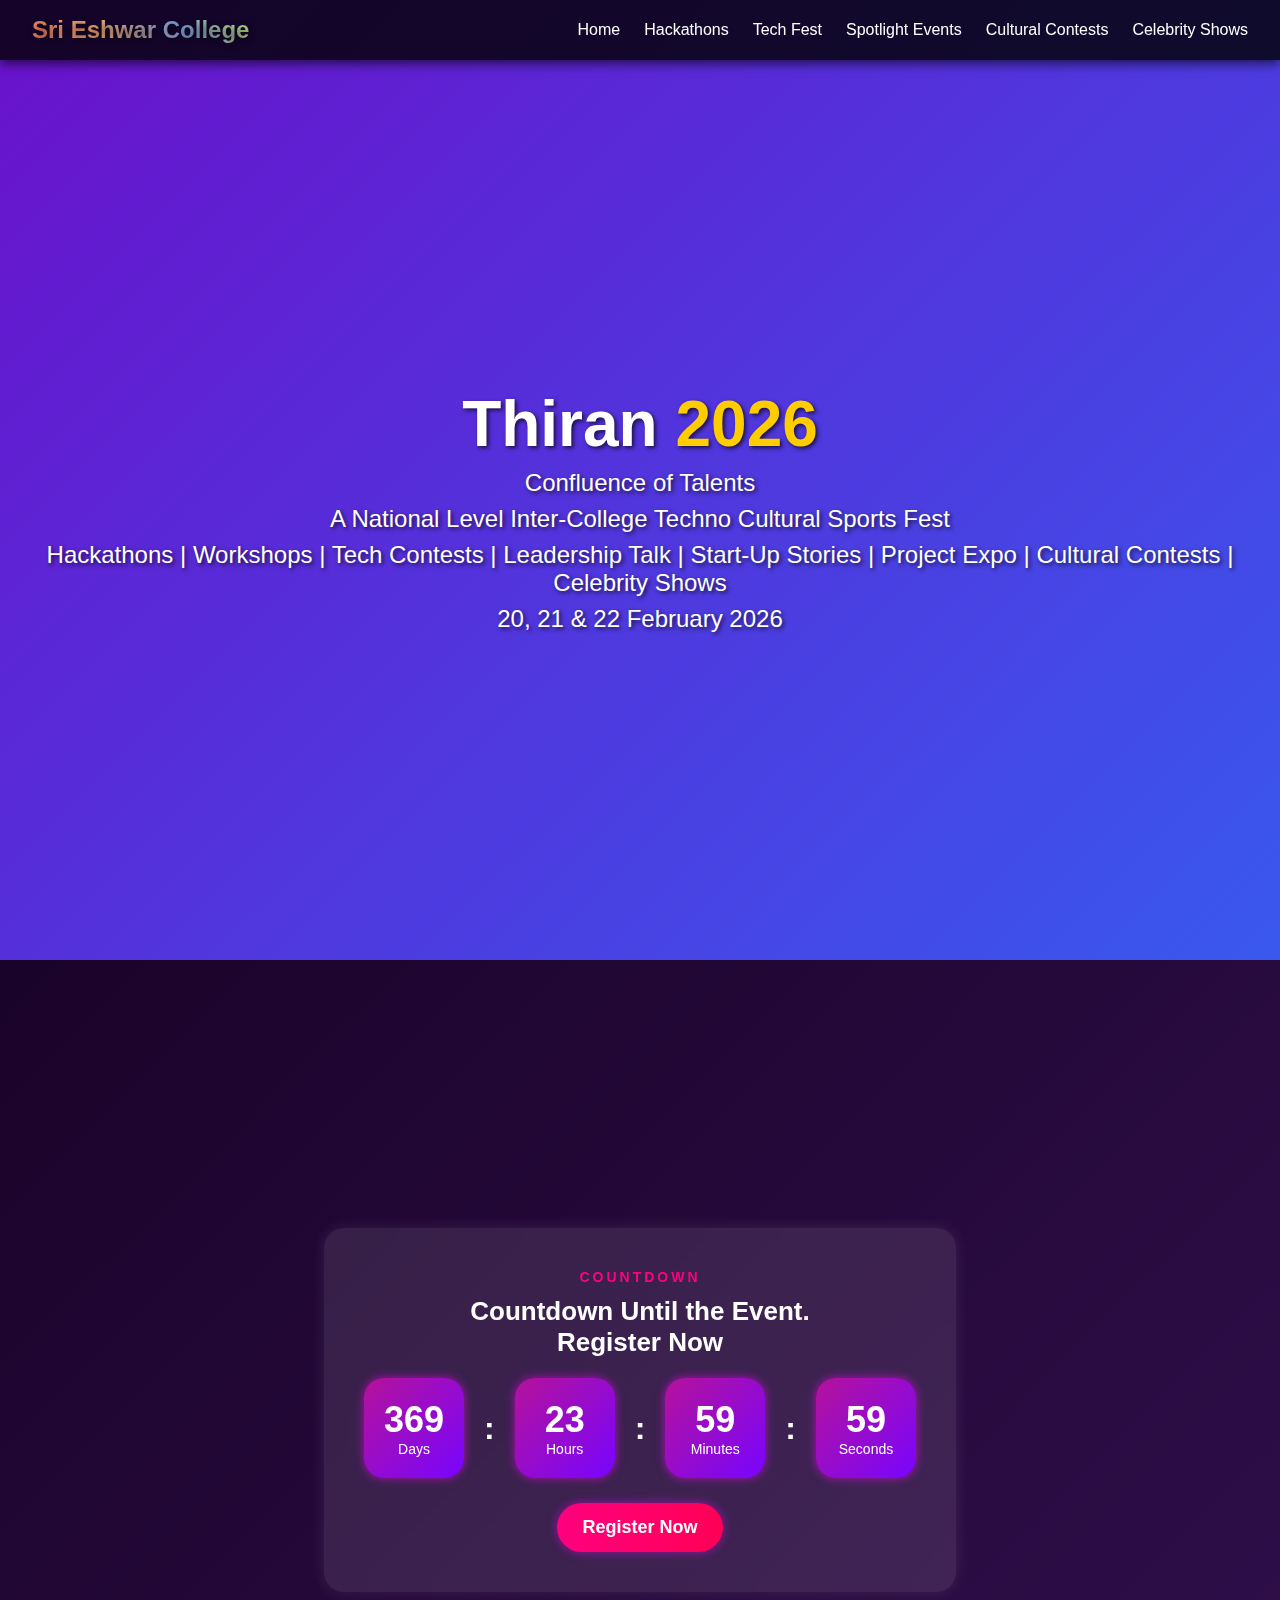
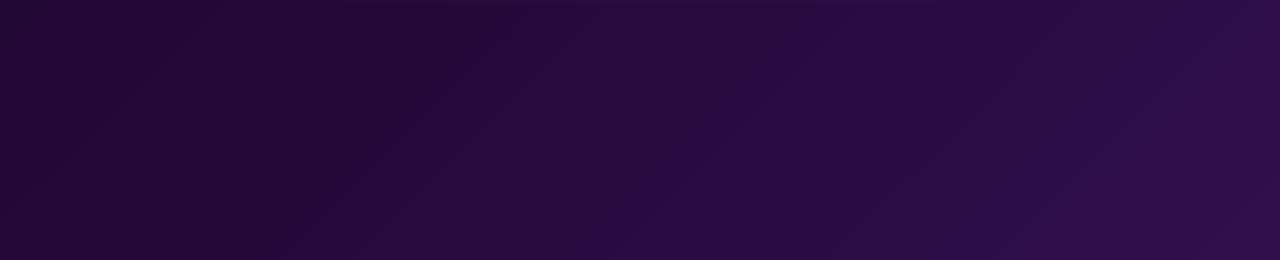
==== index.html @ ac174483 "Done push" ====
<!DOCTYPE html>
<html lang="en">
<head>
    <meta charset="UTF-8">
    <meta name="viewport" content="width=device-width, initial-scale=1.0">
    <title>Thiran 2026 - Home</title>
    <link rel="stylesheet" href="https://cdnjs.cloudflare.com/ajax/libs/font-awesome/5.15.3/css/all.min.css">
    <style>
        * {
            margin: 0;
            padding: 0;
        }
        body {
            font-family: Arial, sans-serif;
            background: linear-gradient(135deg, #6a11cb, #2575fc);
            color: white;
            text-align: center;
        }
        nav {
            display: flex;
            justify-content: space-between;
            align-items: center;
            padding: 1rem 2rem;
            background: rgba(0, 0, 0, 0.8);
            animation: fadeIn 2s ease-in-out;
            position: sticky;
            top: 0;
            z-index: 1000;
            box-shadow: 0 4px 10px rgba(0, 0, 0, 0.6);
        }
        .logo {
            font-size: 1.5rem;
            font-weight: bold;
            background: linear-gradient(45deg, #ff7e5f, #feb47b, #86a8e7, #d4fc79);
            -webkit-background-clip: text;
            -webkit-text-fill-color: transparent;
            text-shadow: 2px 2px 10px rgba(0, 0, 0, 0.7);
            animation: logoPulse 3s infinite alternate;
        }
        @keyframes logoPulse {
            0% {
                text-shadow: 2px 2px 10px rgba(0, 0, 0, 0.7);
            }
            50% {
                text-shadow: 4px 4px 15px rgba(255, 255, 255, 0.6);
            }
            100% {
                text-shadow: 2px 2px 10px rgba(0, 0, 0, 0.7);
            }
        }
        .nav-links {
            list-style: none;
            display: flex;
            gap: 1.5rem;
        }
        .nav-links li a {
            color: white;
            text-decoration: none;
            font-size: 1rem;
            transition: color 0.3s ease-in-out, font-size 0.3s ease-in-out, text-shadow 0.3s ease-in-out;
        }
        .nav-links li a:hover {
            color: #ffcc00;
            font-size: 1.2rem;
            text-shadow: 2px 2px 4px rgba(255, 255, 255, 0.7);
        }
        .hero {
            display: flex;
            flex-direction: column;
            align-items: center;
            justify-content: center;
            height: 100vh;
            text-shadow: 2px 2px 4px rgba(0, 0, 0, 0.7);
            animation: slideIn 2s ease-in-out;
        }
        .hero h1 {
            font-size: 4rem;
            margin: 0;
            animation: textPopUp 2s ease-in-out;
        }
        .year {
            color: #ffcc00;
        }
        .tagline, .event-details, .event-list, .dates {
            font-size: 1.5rem;
            margin-top: 0.5rem;
            animation: fadeInUp 2s ease-in-out;
        }

        @keyframes fadeIn {
            from {
                opacity: 0;
            }
            to {
                opacity: 1;
            }
        }

        @keyframes slideIn {
            from {
                transform: translateY(-100%);
            }
            to {
                transform: translateY(0);
            }
        }

        @keyframes textPopUp {
            from {
                transform: scale(0);
            }
            to {
                transform: scale(1);
            }
        }

        @keyframes fadeInUp {
            from {
                opacity: 0;
                transform: translateY(20px);
            }
            to {
                opacity: 1;
                transform: translateY(0);
            }
        }
        @import url('https://fonts.googleapis.com/css2?family=Poppins:wght@300;400;600&display=swap');

* {
    margin: 0;
    padding: 0;
    box-sizing: border-box;
    font-family: 'Poppins', sans-serif;
}

.timer {
    background: linear-gradient(135deg, #1a032a, #310f4c);
    color: white;
    display: flex;
    align-items: center;
    justify-content: center;
    height: 100vh;
    text-align: center;
    overflow: hidden;
}

/* Neon Glow Animation */
@keyframes glow {
    0% { box-shadow: 0 0 5px #ff007f; }
    50% { box-shadow: 0 0 20px #ff007f; }
    100% { box-shadow: 0 0 5px #ff007f; }
}

.countdown-container {
    text-align: center;
    background: rgba(255, 255, 255, 0.1);
    backdrop-filter: blur(10px);
    padding: 40px;
    border-radius: 20px;
    box-shadow: 0 0 15px rgba(255, 255, 255, 0.1);
    animation: glow 2s infinite alternate;
}

.countdown-label {
    color: #ff007f;
    letter-spacing: 3px;
    font-weight: bold;
    text-transform: uppercase;
    font-size: 14px;
}

h2 {
    margin: 10px 0 20px;
    font-size: 26px;
    font-weight: 600;
}

.countdown-timer {
    display: flex;
    align-items: center;
    justify-content: center;
    gap: 20px;
    margin-top: 20px;
}



.time-box:hover {
    transform: scale(1.1);
}

.time-box {
    background: linear-gradient(135deg, #b5129a, #7805ff);
    padding: 25px;
    border-radius: 20px;
    width: 100px; /* Handles 3-digit numbers */
    height: 100px; /* Ensures vertical centering */
    text-align: center;
    box-shadow: 0 0 10px rgba(255, 0, 255, 0.6);
    animation: glow 2s infinite alternate;
    transition: transform 0.3s ease-in-out;

    display: flex;
    flex-direction: column;
    align-items: center;
    justify-content: center;
}

.time-box span {
    font-size: 36px;
    font-weight: bold;
    display: block;
}

.time-box small {
    font-size: 14px;
    font-weight: 300;
}


.separator {
    font-size: 32px;
    font-weight: bold;
    color: white;
}

/* Register Button */
.register-btn {
    display: inline-block;
    margin-top: 25px;
    background: linear-gradient(90deg, #ff007f, #ff0055);
    color: white;
    text-decoration: none;
    padding: 14px 25px;
    border-radius: 30px;
    font-size: 18px;
    font-weight: bold;
    transition: 0.3s ease-in-out;
    box-shadow: 0 0 10px rgba(255, 0, 255, 0.5);
}

.register-btn:hover {
    transform: scale(1.1);
    background: linear-gradient(90deg, #ff0055, #ff007f);
}

/* Responsive Styles */
@media (max-width: 768px) {
    .countdown-timer {
        flex-wrap: wrap;
        gap: 10px;
    }

    .time-box {
        font-size: 2rem;
        width: 80px; /* Adjust for smaller screens */
        padding: 20px;
    }

    .time-box span {
        font-size: 28px;
        min-width: 80px;
    }

    .separator {
        font-size: 24px;
    }
}
    </style>
</head>
<body>
    <header>
        <nav>
            <div class="logo">Sri Eshwar College</div>
            <ul class="nav-links">
                <li><a href="#">Home</a></li>
                <li><a href="#">Hackathons</a></li>
                <li><a href="#">Tech Fest</a></li>
                <li><a href="#">Spotlight Events</a></li>
                <li><a href="#">Cultural Contests</a></li>
                <li><a href="#">Celebrity Shows</a></li>
            </ul>
        </nav>
    </header>
    <section class="hero">
        <div class="hero-content">
            <h1>Thiran <span class="year">2026</span></h1>
            <p class="tagline">Confluence of Talents</p>
            <p class="event-details">A National Level Inter-College Techno Cultural Sports Fest</p>
            <p class="event-list">Hackathons | Workshops | Tech Contests | Leadership Talk | Start-Up Stories | Project Expo | Cultural Contests | Celebrity Shows</p>
            <p class="dates">20, 21 & 22 February 2026</p>
        </div>
    </section>
    <section class="timer">
        <div class="countdown-container">
            <div class="countdown-header">
                <span class="countdown-label">COUNTDOWN</span>
                <h2>Countdown Until the Event.<br> Register Now</h2>
            </div>
    
            <div class="countdown-timer">
                <div class="time-box">
                    <span id="days">00</span>
                    <small>Days</small>
                </div>
                <span class="separator">:</span>
                <div class="time-box">
                    <span id="hours">00</span>
                    <small>Hours</small>
                </div>
                <span class="separator">:</span>
                <div class="time-box">
                    <span id="minutes">00</span>
                    <small>Minutes</small>
                </div>
                <span class="separator">:</span>
                <div class="time-box">
                    <span id="seconds">00</span>
                    <small>Seconds</small>
                </div>
            </div>
    
            <a href="#" class="register-btn">Register Now</a>
        </div>
    </section>
    

    <script src="script.js"></script>
</body>
</html>
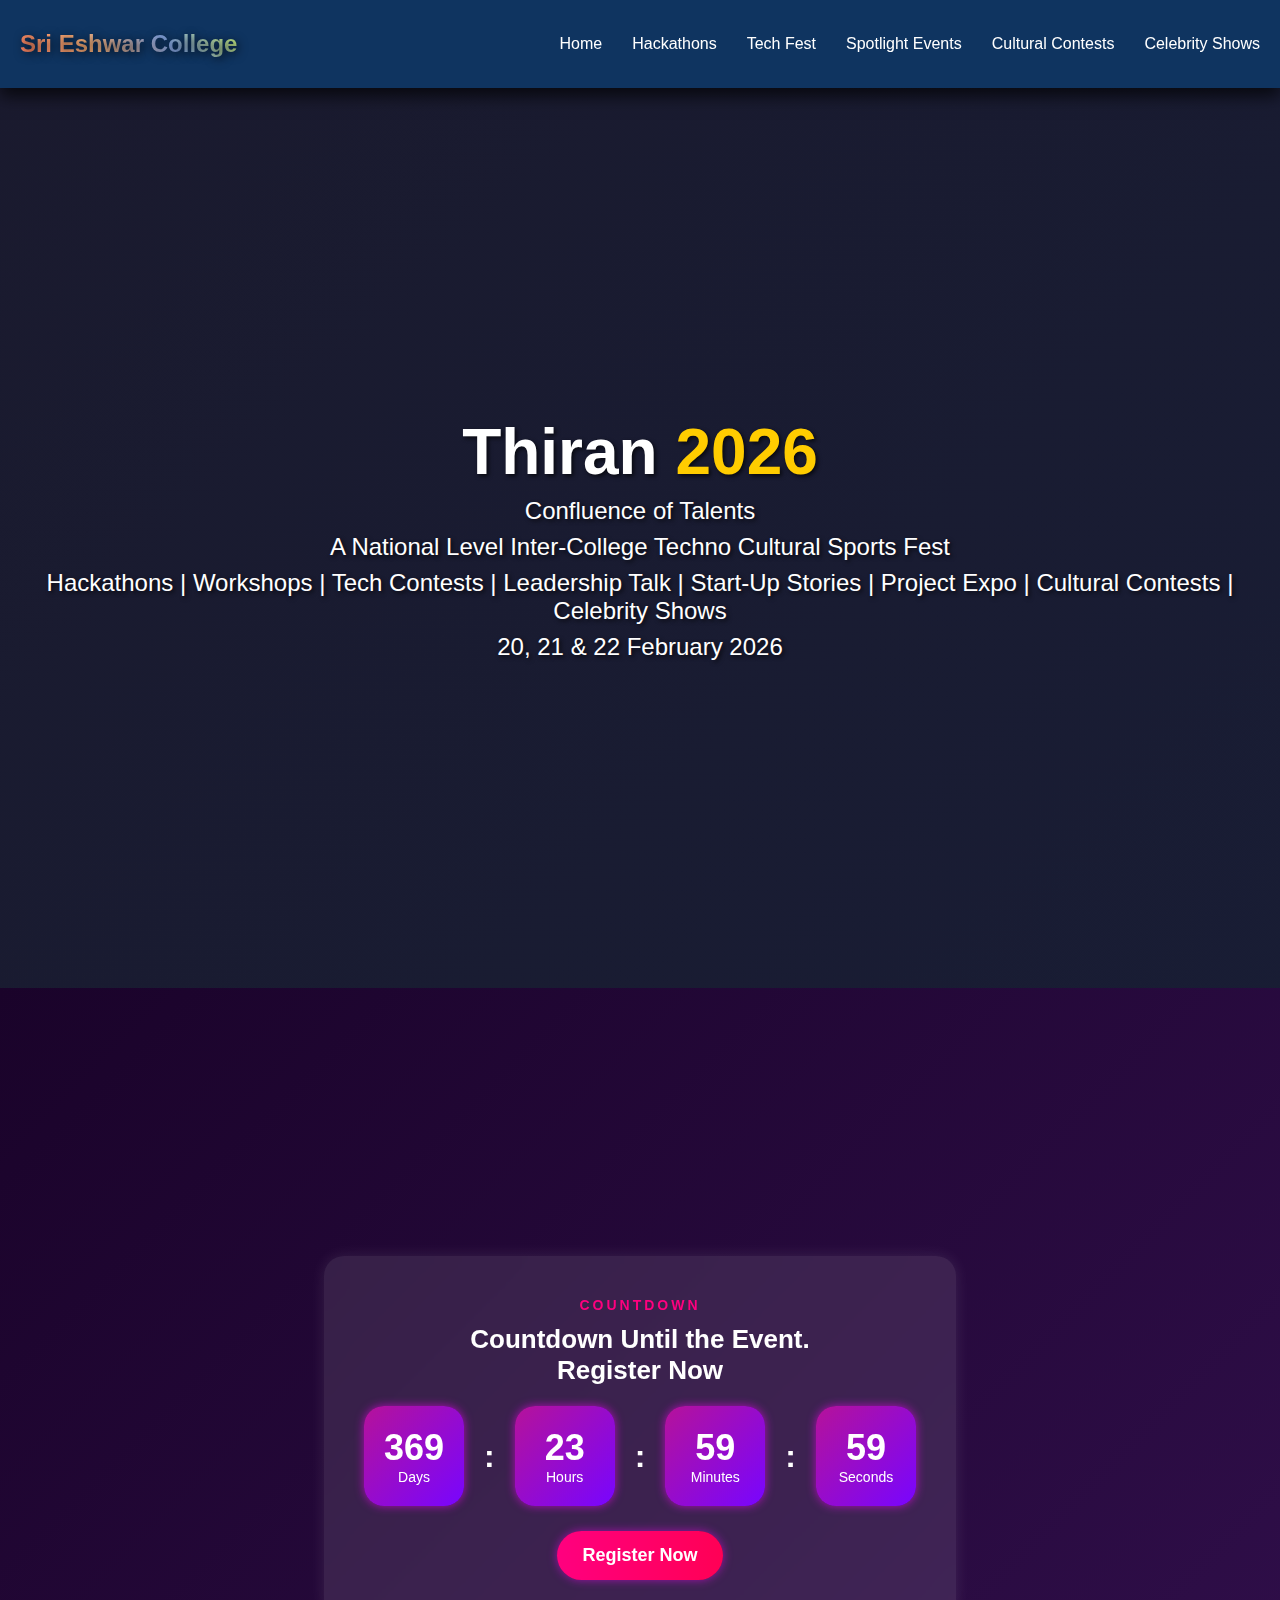
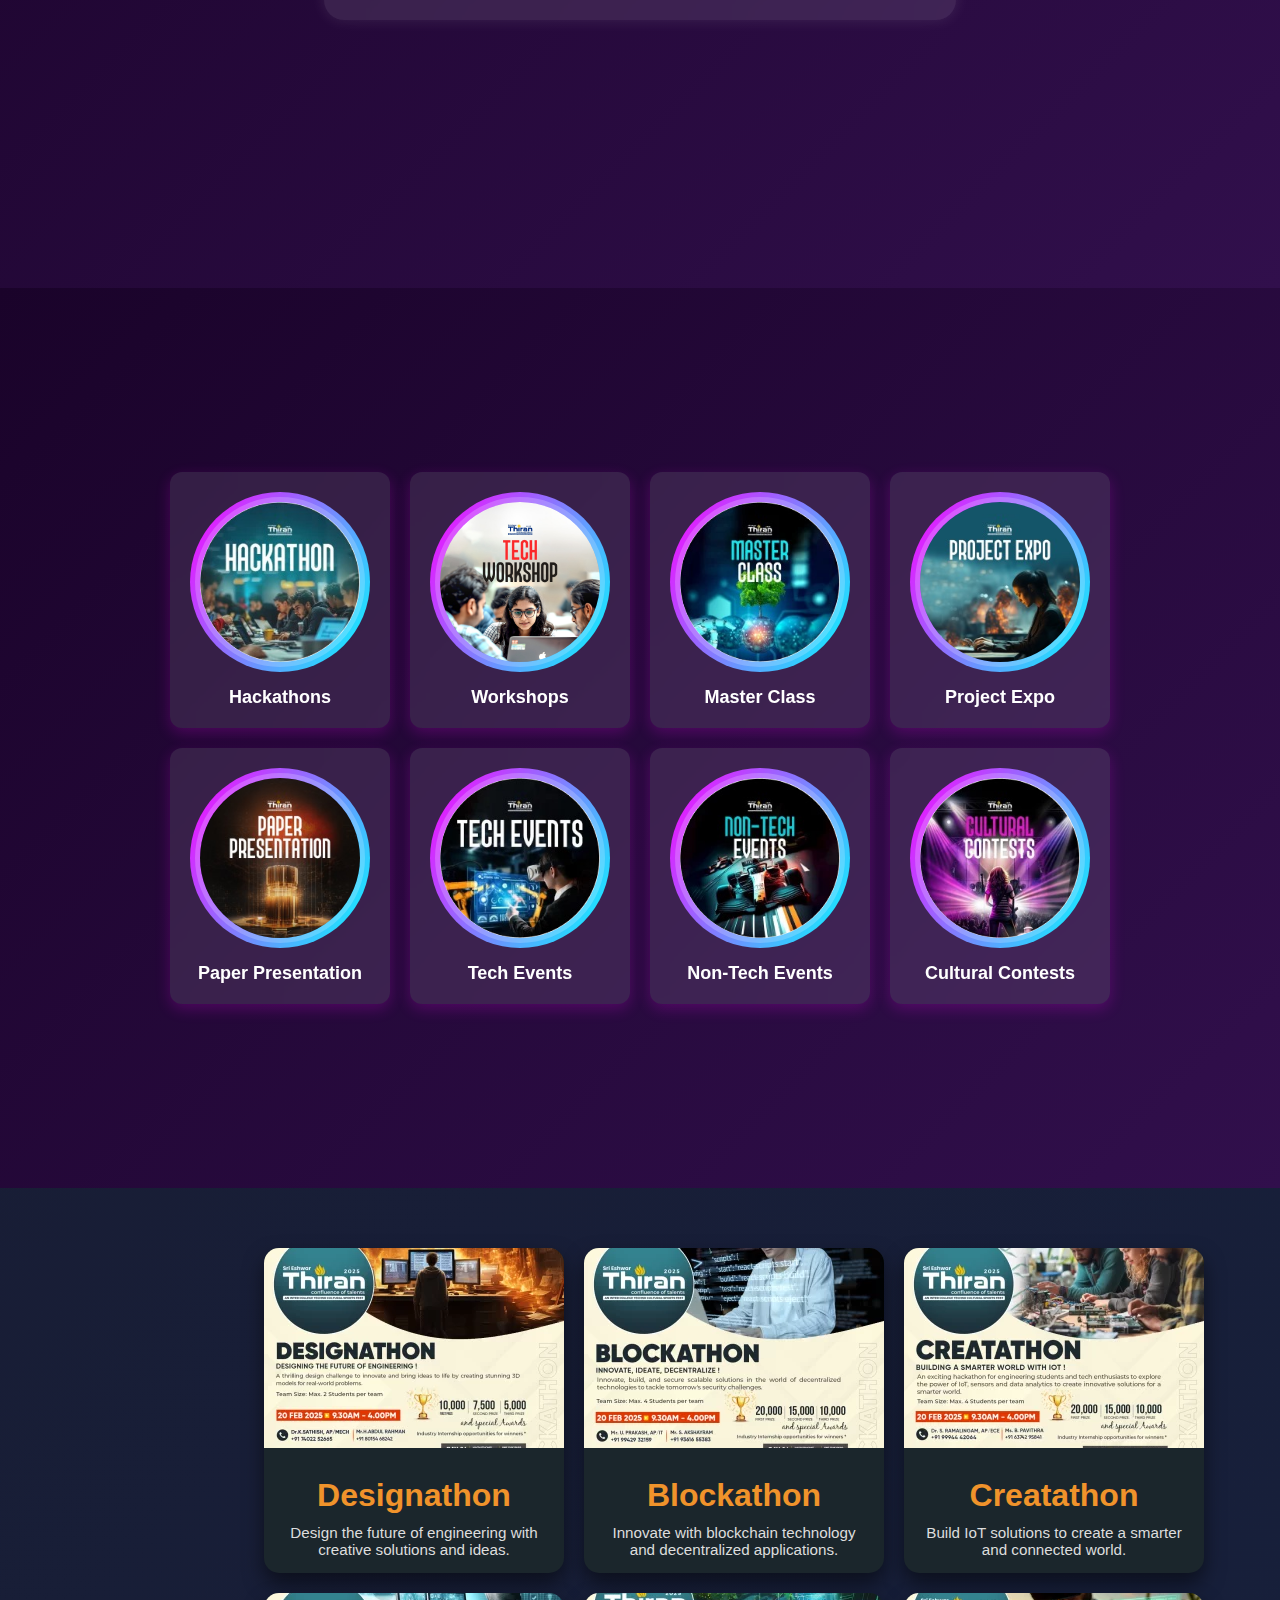
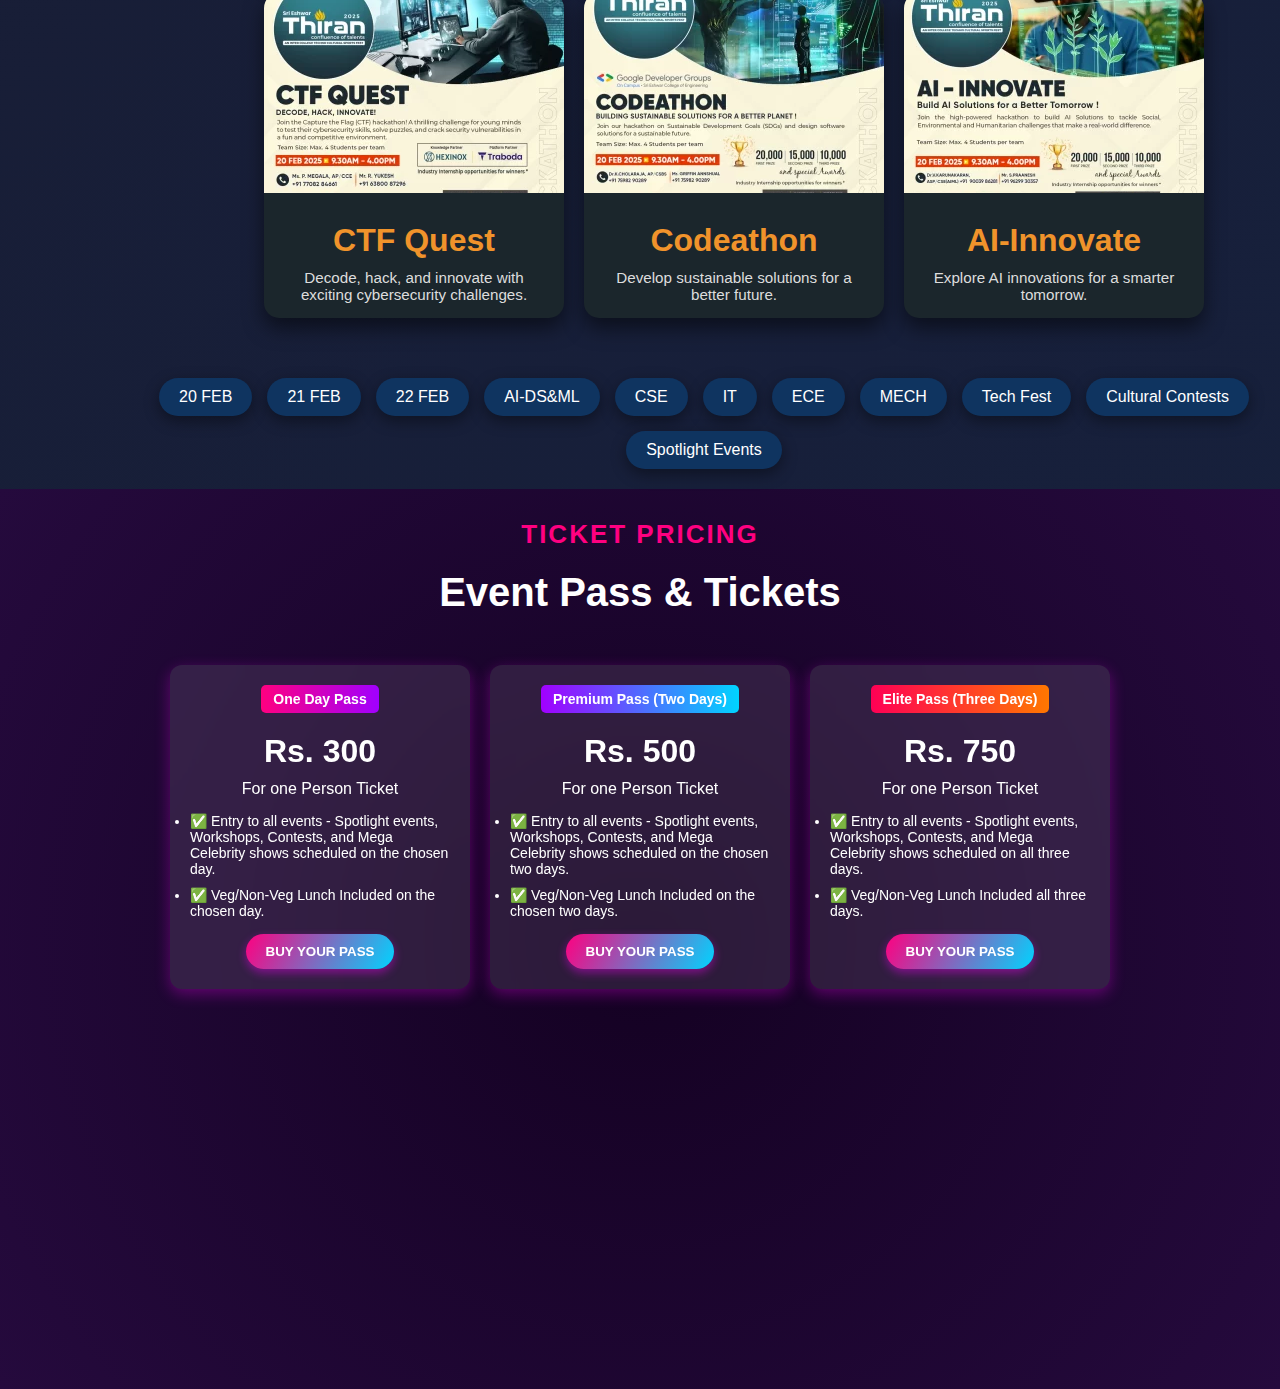
==== commit 75257dd4: "Completed Thiran_2k24" ====
--- a/index.html
+++ b/index.html
@@ -4,269 +4,8 @@
     <meta charset="UTF-8">
     <meta name="viewport" content="width=device-width, initial-scale=1.0">
     <title>Thiran 2026 - Home</title>
-    <link rel="stylesheet" href="https://cdnjs.cloudflare.com/ajax/libs/font-awesome/5.15.3/css/all.min.css">
-    <style>
-        * {
-            margin: 0;
-            padding: 0;
-        }
-        body {
-            font-family: Arial, sans-serif;
-            background: linear-gradient(135deg, #6a11cb, #2575fc);
-            color: white;
-            text-align: center;
-        }
-        nav {
-            display: flex;
-            justify-content: space-between;
-            align-items: center;
-            padding: 1rem 2rem;
-            background: rgba(0, 0, 0, 0.8);
-            animation: fadeIn 2s ease-in-out;
-            position: sticky;
-            top: 0;
-            z-index: 1000;
-            box-shadow: 0 4px 10px rgba(0, 0, 0, 0.6);
-        }
-        .logo {
-            font-size: 1.5rem;
-            font-weight: bold;
-            background: linear-gradient(45deg, #ff7e5f, #feb47b, #86a8e7, #d4fc79);
-            -webkit-background-clip: text;
-            -webkit-text-fill-color: transparent;
-            text-shadow: 2px 2px 10px rgba(0, 0, 0, 0.7);
-            animation: logoPulse 3s infinite alternate;
-        }
-        @keyframes logoPulse {
-            0% {
-                text-shadow: 2px 2px 10px rgba(0, 0, 0, 0.7);
-            }
-            50% {
-                text-shadow: 4px 4px 15px rgba(255, 255, 255, 0.6);
-            }
-            100% {
-                text-shadow: 2px 2px 10px rgba(0, 0, 0, 0.7);
-            }
-        }
-        .nav-links {
-            list-style: none;
-            display: flex;
-            gap: 1.5rem;
-        }
-        .nav-links li a {
-            color: white;
-            text-decoration: none;
-            font-size: 1rem;
-            transition: color 0.3s ease-in-out, font-size 0.3s ease-in-out, text-shadow 0.3s ease-in-out;
-        }
-        .nav-links li a:hover {
-            color: #ffcc00;
-            font-size: 1.2rem;
-            text-shadow: 2px 2px 4px rgba(255, 255, 255, 0.7);
-        }
-        .hero {
-            display: flex;
-            flex-direction: column;
-            align-items: center;
-            justify-content: center;
-            height: 100vh;
-            text-shadow: 2px 2px 4px rgba(0, 0, 0, 0.7);
-            animation: slideIn 2s ease-in-out;
-        }
-        .hero h1 {
-            font-size: 4rem;
-            margin: 0;
-            animation: textPopUp 2s ease-in-out;
-        }
-        .year {
-            color: #ffcc00;
-        }
-        .tagline, .event-details, .event-list, .dates {
-            font-size: 1.5rem;
-            margin-top: 0.5rem;
-            animation: fadeInUp 2s ease-in-out;
-        }
-
-        @keyframes fadeIn {
-            from {
-                opacity: 0;
-            }
-            to {
-                opacity: 1;
-            }
-        }
-
-        @keyframes slideIn {
-            from {
-                transform: translateY(-100%);
-            }
-            to {
-                transform: translateY(0);
-            }
-        }
-
-        @keyframes textPopUp {
-            from {
-                transform: scale(0);
-            }
-            to {
-                transform: scale(1);
-            }
-        }
-
-        @keyframes fadeInUp {
-            from {
-                opacity: 0;
-                transform: translateY(20px);
-            }
-            to {
-                opacity: 1;
-                transform: translateY(0);
-            }
-        }
-        @import url('https://fonts.googleapis.com/css2?family=Poppins:wght@300;400;600&display=swap');
-
-* {
-    margin: 0;
-    padding: 0;
-    box-sizing: border-box;
-    font-family: 'Poppins', sans-serif;
-}
-
-.timer {
-    background: linear-gradient(135deg, #1a032a, #310f4c);
-    color: white;
-    display: flex;
-    align-items: center;
-    justify-content: center;
-    height: 100vh;
-    text-align: center;
-    overflow: hidden;
-}
-
-/* Neon Glow Animation */
-@keyframes glow {
-    0% { box-shadow: 0 0 5px #ff007f; }
-    50% { box-shadow: 0 0 20px #ff007f; }
-    100% { box-shadow: 0 0 5px #ff007f; }
-}
-
-.countdown-container {
-    text-align: center;
-    background: rgba(255, 255, 255, 0.1);
-    backdrop-filter: blur(10px);
-    padding: 40px;
-    border-radius: 20px;
-    box-shadow: 0 0 15px rgba(255, 255, 255, 0.1);
-    animation: glow 2s infinite alternate;
-}
-
-.countdown-label {
-    color: #ff007f;
-    letter-spacing: 3px;
-    font-weight: bold;
-    text-transform: uppercase;
-    font-size: 14px;
-}
-
-h2 {
-    margin: 10px 0 20px;
-    font-size: 26px;
-    font-weight: 600;
-}
-
-.countdown-timer {
-    display: flex;
-    align-items: center;
-    justify-content: center;
-    gap: 20px;
-    margin-top: 20px;
-}
-
-
-
-.time-box:hover {
-    transform: scale(1.1);
-}
-
-.time-box {
-    background: linear-gradient(135deg, #b5129a, #7805ff);
-    padding: 25px;
-    border-radius: 20px;
-    width: 100px; /* Handles 3-digit numbers */
-    height: 100px; /* Ensures vertical centering */
-    text-align: center;
-    box-shadow: 0 0 10px rgba(255, 0, 255, 0.6);
-    animation: glow 2s infinite alternate;
-    transition: transform 0.3s ease-in-out;
-
-    display: flex;
-    flex-direction: column;
-    align-items: center;
-    justify-content: center;
-}
-
-.time-box span {
-    font-size: 36px;
-    font-weight: bold;
-    display: block;
-}
-
-.time-box small {
-    font-size: 14px;
-    font-weight: 300;
-}
-
-
-.separator {
-    font-size: 32px;
-    font-weight: bold;
-    color: white;
-}
-
-/* Register Button */
-.register-btn {
-    display: inline-block;
-    margin-top: 25px;
-    background: linear-gradient(90deg, #ff007f, #ff0055);
-    color: white;
-    text-decoration: none;
-    padding: 14px 25px;
-    border-radius: 30px;
-    font-size: 18px;
-    font-weight: bold;
-    transition: 0.3s ease-in-out;
-    box-shadow: 0 0 10px rgba(255, 0, 255, 0.5);
-}
-
-.register-btn:hover {
-    transform: scale(1.1);
-    background: linear-gradient(90deg, #ff0055, #ff007f);
-}
-
-/* Responsive Styles */
-@media (max-width: 768px) {
-    .countdown-timer {
-        flex-wrap: wrap;
-        gap: 10px;
-    }
-
-    .time-box {
-        font-size: 2rem;
-        width: 80px; /* Adjust for smaller screens */
-        padding: 20px;
-    }
-
-    .time-box span {
-        font-size: 28px;
-        min-width: 80px;
-    }
-
-    .separator {
-        font-size: 24px;
-    }
-}
-    </style>
+    <link rel="stylesheet" href="style.css">
+    
 </head>
 <body>
     <header>
@@ -323,7 +62,164 @@
             <a href="#" class="register-btn">Register Now</a>
         </div>
     </section>
-    
+    <section class="events">
+        <div class="event-container">
+            <div class="event-box">
+                <div class="img-wrapper">
+                    <img src="assest/hackkkk.jpg" alt="Hackathons">
+                </div>
+                <p>Hackathons</p>
+            </div>
+            <div class="event-box">
+                <div class="img-wrapper">
+                    <img src="assest/image-2.jpg" alt="Workshops">
+                </div>
+                <p>Workshops</p>
+            </div>
+            <div class="event-box">
+                <div class="img-wrapper">
+                    <img src="assest/image-3.jpg" alt="Master Class">
+                </div>
+                <p>Master Class</p>
+            </div>
+            <div class="event-box">
+                <div class="img-wrapper">
+                    <img src="assest/image-4.jpg" alt="Project Expo">
+                </div>
+                <p>Project Expo</p>
+            </div>
+            <div class="event-box">
+                <div class="img-wrapper">
+                    <img src="assest/image-5.jpg" alt="Paper Presentation">
+                </div>
+                <p>Paper Presentation</p>
+            </div>
+            <div class="event-box">
+                <div class="img-wrapper">
+                    <img src="assest/image-6.jpg" alt="Tech Events">
+                </div>
+                <p>Tech Events</p>
+            </div>
+            <div class="event-box">
+                <div class="img-wrapper">
+                    <img src="assest/image-7.jpg" alt="Non-Tech Events">
+                </div>
+                <p>Non-Tech Events</p>
+            </div>
+            <div class="event-box">
+                <div class="img-wrapper">
+                    <img src="assest/image-8.jpg" alt="Cultural Contests">
+                </div>
+                <p>Cultural Contests</p>
+            </div>
+        </div>
+    </section>
+  <section class="Hackathon">
+
+    <div class="event-container">
+        <div class="event-card">
+            <img src="assest/img9.webp" alt="Designathon">
+            <div class="event-info">
+                <h3>Designathon</h3>
+                <p>Design the future of engineering with creative solutions and ideas.</p>
+            </div>
+        </div>
+        <div class="event-card">
+            <img src="assest/img10.webp" alt="Blockathon">
+            <div class="event-info">
+                <h3>Blockathon</h3>
+                <p>Innovate with blockchain technology and decentralized applications.</p>
+            </div>
+        </div>
+        <div class="event-card">
+            <img src="assest/img11.webp" alt="Creatathon">
+            <div class="event-info">
+                <h3>Creatathon</h3>
+                <p>Build IoT solutions to create a smarter and connected world.</p>
+            </div>
+        </div>
+        <div class="event-card">
+            <img src="assest/img12.webp" alt="CTF Quest">
+            <div class="event-info">
+                <h3>CTF Quest</h3>
+                <p>Decode, hack, and innovate with exciting cybersecurity challenges.</p>
+            </div>
+        </div>
+        <div class="event-card">
+            <img src="assest/img13.webp" alt="Codeathon">
+            <div class="event-info">
+                <h3>Codeathon</h3>
+                <p>Develop sustainable solutions for a better future.</p>
+            </div>
+        </div>
+        <div class="event-card">
+            <img src="assest/img14.webp" alt="AI-Innovate">
+            <div class="event-info">
+                <h3>AI-Innovate</h3>
+                <p>Explore AI innovations for a smarter tomorrow.</p>
+            </div>
+        </div>
+    </div>
+
+    <div class="tags">
+        <div class="tag">20 FEB</div>
+        <div class="tag">21 FEB</div>
+        <div class="tag">22 FEB</div>
+        <div class="tag">AI-DS&ML</div>
+        <div class="tag">CSE</div>
+        <div class="tag">IT</div>
+        <div class="tag">ECE</div>
+        <div class="tag">MECH</div>
+        <div class="tag">Tech Fest</div>
+        <div class="tag">Cultural Contests</div>
+        <div class="tag">Spotlight Events</div>
+    </div>
+</section>
+<section class="pricing-section">
+    <h2 class="pricing-title">TICKET PRICING</h2>
+    <h1 class="event-title">Event Pass & Tickets</h1>
+
+    <div class="pricing-container">
+        <div class="pricing-card">
+            <span class="pass-type one-day">One Day Pass</span>
+            <h3>Rs. 300</h3>
+            <p>For one Person Ticket</p>
+            <ul>
+                <li>✅ Entry to all events - Spotlight events, Workshops, Contests, and Mega Celebrity shows scheduled on the chosen day.</li>
+                <li>✅ Veg/Non-Veg Lunch Included on the chosen day.</li>
+            </ul>
+            <button class="buy-btn">BUY YOUR PASS</button>
+        </div>
+
+        <div class="pricing-card">
+            <span class="pass-type two-day">Premium Pass (Two Days)</span>
+            <h3>Rs. 500</h3>
+            <p>For one Person Ticket</p>
+            <ul>
+                <li>✅ Entry to all events - Spotlight events, Workshops, Contests, and Mega Celebrity shows scheduled on the chosen two days.</li>
+                <li>✅ Veg/Non-Veg Lunch Included on the chosen two days.</li>
+            </ul>
+            <button class="buy-btn">BUY YOUR PASS</button>
+        </div>
+
+        <div class="pricing-card">
+            <span class="pass-type three-day">Elite Pass (Three Days)</span>
+            <h3>Rs. 750</h3>
+            <p>For one Person Ticket</p>
+            <ul>
+                <li>✅ Entry to all events - Spotlight events, Workshops, Contests, and Mega Celebrity shows scheduled on all three days.</li>
+                <li>✅ Veg/Non-Veg Lunch Included all three days.</li>
+            </ul>
+            <button class="buy-btn">BUY YOUR PASS</button>
+        </div>
+    </div>
+</section>
+
+
+
+
+
+<button id="scrollTopBtn">⬆</button>
 
     <script src="script.js"></script>
 </body>
--- a/style.css
+++ b/style.css
@@ -0,0 +1,791 @@
+/* * {
+    margin: 0;
+    padding: 0;
+}
+body {
+    font-family: Arial, sans-serif;
+    background: linear-gradient(135deg, #6a11cb, #2575fc);
+    color: white;
+    text-align: center;
+}
+nav {
+    display: flex;
+    justify-content: space-between;
+    align-items: center;
+    padding: 1rem 2rem;
+    background: rgba(0, 0, 0, 0.8);
+    animation: fadeIn 2s ease-in-out;
+}
+.logo {
+    font-size: 1.5rem;
+    font-weight: bold;
+}
+.nav-links {
+    list-style: none;
+    display: flex;
+    gap: 1.5rem;
+}
+.nav-links li a {
+    color: white;
+    text-decoration: none;
+    font-size: 1rem;
+    transition: color 0.3s ease-in-out;
+}
+.nav-links li a:hover {
+    color: #ffcc00;
+}
+.hero {
+    display: flex;
+    flex-direction: column;
+    align-items: center;
+    justify-content: center;
+    height: 100vh;
+    text-shadow: 2px 2px 4px rgba(0, 0, 0, 0.7);
+    animation: slideIn 2s ease-in-out;
+}
+.hero h1 {
+    font-size: 4rem;
+    margin: 0;
+    animation: textPopUp 2s ease-in-out;
+}
+.year {
+    color: #ffcc00;
+}
+.tagline, .event-details, .event-list, .dates {
+    font-size: 1.5rem;
+    margin-top: 0.5rem;
+    animation: fadeInUp 2s ease-in-out;
+}
+.form-group {
+    width: 500px;
+    height: 60px;
+    position: relative;
+    margin-top: 20px;
+}
+.input {
+    width: 100%;
+    height: 100%;
+    font-size: 18px;
+    padding: 10px 20px;
+    border-radius: 3px;
+    border: none;
+    outline: 0;
+}
+.input:focus {
+    border: 2px solid orangered;
+    animation: glow 1s ease-in-out infinite alternate;
+}
+.btn {
+    position: absolute;
+    right: 10px;
+    top: 50%;
+    transform: translateY(-50%);
+    border: none;
+    background: none;
+    color: #ffcc00;
+    cursor: pointer;
+    animation: fadeInUp 2s ease-in-out;
+}
+
+@keyframes fadeIn {
+    from {
+        opacity: 0;
+    }
+    to {
+        opacity: 1;
+    }
+}
+
+@keyframes slideIn {
+    from {
+        transform: translateY(-100%);
+    }
+    to {
+        transform: translateY(0);
+    }
+}
+
+@keyframes textPopUp {
+    from {
+        transform: scale(0);
+    }
+    to {
+        transform: scale(1);
+    }
+}
+
+@keyframes fadeInUp {
+    from {
+        opacity: 0;
+        transform: translateY(20px);
+    }
+    to {
+        opacity: 1;
+        transform: translateY(0);
+    }
+}
+
+@keyframes glow {
+    from {
+        box-shadow: 0 0 5px orangered;
+    }
+    to {
+        box-shadow: 0 0 20px orangered;
+    }
+} */
+* {
+    margin: 0;
+    padding: 0;
+}
+body {
+    font-family: Arial, sans-serif;
+    background: linear-gradient(135deg, #6a11cb, #2575fc);
+    color: white;
+    text-align: center;
+}
+nav {
+    display: flex;
+    justify-content: space-between;
+    align-items: center;
+    padding: 1rem 2rem;
+    background: rgba(0, 0, 0, 0.8);
+    animation: fadeIn 2s ease-in-out;
+    position: sticky;
+    top: 0;
+    z-index: 1000;
+    box-shadow: 0 4px 10px rgba(0, 0, 0, 0.6);
+}
+.logo {
+    font-size: 1.5rem;
+    font-weight: bold;
+    background: linear-gradient(45deg, #ff7e5f, #feb47b, #86a8e7, #d4fc79);
+    background-clip: text;
+    -webkit-text-fill-color: transparent;
+    text-shadow: 2px 2px 10px rgba(0, 0, 0, 0.7);
+    animation: logoPulse 3s infinite alternate;
+}
+@keyframes logoPulse {
+    0% {
+        text-shadow: 2px 2px 10px rgba(0, 0, 0, 0.7);
+    }
+    50% {
+        text-shadow: 4px 4px 15px rgba(255, 255, 255, 0.6);
+    }
+    100% {
+        text-shadow: 2px 2px 10px rgba(0, 0, 0, 0.7);
+    }
+}
+.nav-links {
+    list-style: none;
+    display: flex;
+    gap: 1.5rem;
+}
+.nav-links li a {
+    color: white;
+    text-decoration: none;
+    font-size: 1rem;
+    transition: color 0.3s ease-in-out, font-size 0.3s ease-in-out, text-shadow 0.3s ease-in-out;
+}
+.nav-links li a:hover {
+    color: #ffcc00;
+    font-size: 1.2rem;
+    text-shadow: 2px 2px 4px rgba(255, 255, 255, 0.7);
+}
+.hero {
+    display: flex;
+    flex-direction: column;
+    align-items: center;
+    justify-content: center;
+    height: 100vh;
+    text-shadow: 2px 2px 4px rgba(0, 0, 0, 0.7);
+    animation: slideIn 2s ease-in-out;
+}
+.hero h1 {
+    font-size: 4rem;
+    margin: 0;
+    animation: textPopUp 2s ease-in-out;
+}
+.year {
+    color: #ffcc00;
+}
+.tagline, .event-details, .event-list, .dates {
+    font-size: 1.5rem;
+    margin-top: 0.5rem;
+    animation: fadeInUp 2s ease-in-out;
+}
+
+@keyframes fadeIn {
+    from {
+        opacity: 0;
+    }
+    to {
+        opacity: 1;
+    }
+}
+
+@keyframes slideIn {
+    from {
+        transform: translateY(-100%);
+    }
+    to {
+        transform: translateY(0);
+    }
+}
+
+@keyframes textPopUp {
+    from {
+        transform: scale(0);
+    }
+    to {
+        transform: scale(1);
+    }
+}
+
+@keyframes fadeInUp {
+    from {
+        opacity: 0;
+        transform: translateY(20px);
+    }
+    to {
+        opacity: 1;
+        transform: translateY(0);
+    }
+}
+@import url('https://fonts.googleapis.com/css2?family=Poppins:wght@300;400;600&display=swap');
+
+* {
+margin: 0;
+padding: 0;
+box-sizing: border-box;
+font-family: 'Poppins', sans-serif;
+}
+
+.timer {
+background: linear-gradient(135deg, #1a032a, #310f4c);
+color: white;
+display: flex;
+align-items: center;
+justify-content: center;
+height: 100vh;
+text-align: center;
+overflow: hidden;
+}
+
+/* Neon Glow Animation */
+@keyframes glow {
+0% { box-shadow: 0 0 5px #ff007f; }
+50% { box-shadow: 0 0 20px #ff007f; }
+100% { box-shadow: 0 0 5px #ff007f; }
+}
+
+.countdown-container {
+text-align: center;
+background: rgba(255, 255, 255, 0.1);
+backdrop-filter: blur(10px);
+padding: 40px;
+border-radius: 20px;
+box-shadow: 0 0 15px rgba(255, 255, 255, 0.1);
+animation: glow 2s infinite alternate;
+}
+
+.countdown-label {
+color: #ff007f;
+letter-spacing: 3px;
+font-weight: bold;
+text-transform: uppercase;
+font-size: 14px;
+}
+
+h2 {
+margin: 10px 0 20px;
+font-size: 26px;
+font-weight: 600;
+}
+
+.countdown-timer {
+display: flex;
+align-items: center;
+justify-content: center;
+gap: 20px;
+margin-top: 20px;
+}
+
+
+
+.time-box:hover {
+transform: scale(1.1);
+}
+
+.time-box {
+background: linear-gradient(135deg, #b5129a, #7805ff);
+padding: 25px;
+border-radius: 20px;
+width: 100px; /* Handles 3-digit numbers */
+height: 100px; /* Ensures vertical centering */
+text-align: center;
+box-shadow: 0 0 10px rgba(255, 0, 255, 0.6);
+animation: glow 2s infinite alternate;
+transition: transform 0.3s ease-in-out;
+
+display: flex;
+flex-direction: column;
+align-items: center;
+justify-content: center;
+}
+
+.time-box span {
+font-size: 36px;
+font-weight: bold;
+display: block;
+}
+
+.time-box small {
+font-size: 14px;
+font-weight: 300;
+}
+
+
+.separator {
+font-size: 32px;
+font-weight: bold;
+color: white;
+}
+
+/* Register Button */
+.register-btn {
+display: inline-block;
+margin-top: 25px;
+background: linear-gradient(90deg, #ff007f, #ff0055);
+color: white;
+text-decoration: none;
+padding: 14px 25px;
+border-radius: 30px;
+font-size: 18px;
+font-weight: bold;
+transition: 0.3s ease-in-out;
+box-shadow: 0 0 10px rgba(255, 0, 255, 0.5);
+}
+
+.register-btn:hover {
+transform: scale(1.1);
+background: linear-gradient(90deg, #ff0055, #ff007f);
+}
+
+/* Responsive Styles */
+@media (max-width: 768px) {
+.countdown-timer {
+flex-wrap: wrap;
+gap: 10px;
+}
+
+.time-box {
+font-size: 2rem;
+width: 80px; /* Adjust for smaller screens */
+padding: 20px;
+}
+
+.time-box span {
+font-size: 28px;
+min-width: 80px;
+}
+
+.separator {
+font-size: 24px;
+}
+}
+@import url('https://fonts.googleapis.com/css2?family=Poppins:wght@300;400;600&display=swap');
+
+* {
+margin: 0;
+padding: 0;
+box-sizing: border-box;
+font-family: 'Poppins', sans-serif;
+}
+
+.events {
+background: linear-gradient(135deg, #1a032a, #310f4c);
+color: white;
+display: flex;
+align-items: center;
+justify-content: center;
+min-height: 100vh;
+text-align: center;
+padding: 20px;
+}
+
+/* Make the entire page covered with the grid */
+.event-container {
+display: grid;
+grid-template-columns: repeat(auto-fit, minmax(250px, 1fr)); /* Adjusted for full coverage */
+gap: 15px;
+width: 100%;
+max-width: 1200px;
+padding: 30px;
+}
+
+/* Full coverage event boxes */
+.event-box {
+position: relative;
+text-align: center;
+padding: 20px;
+border-radius: 12px;
+backdrop-filter: blur(8px);
+background: rgba(255, 255, 255, 0.1);
+box-shadow: 0 5px 15px rgba(255, 0, 255, 0.2);
+transition: transform 0.3s ease, box-shadow 0.3s ease;
+display: flex;
+flex-direction: column;
+align-items: center;
+justify-content: center;
+}
+
+.event-box:hover {
+transform: translateY(-5px);
+box-shadow: 0 8px 20px rgba(255, 0, 255, 0.5);
+}
+
+/* Bigger circular images */
+.img-wrapper {
+position: relative;
+width: 180px;
+height: 180px;
+margin: 0 auto;
+border-radius: 50%;
+display: flex;
+align-items: center;
+justify-content: center;
+background: linear-gradient(120deg, #ff00ff, #00ffff);
+padding: 5px;
+animation: glow 1.5s infinite alternate;
+}
+
+.img-wrapper img {
+width: 100%;
+height: 100%;
+object-fit: cover;
+border-radius: 50%;
+border: 5px solid rgba(255, 255, 255, 0.2);
+transition: transform 0.3s ease;
+}
+
+.img-wrapper:hover img {
+transform: scale(1.1);
+}
+
+/* Glowing Border Animation */
+@keyframes glow {
+0% {
+box-shadow: 0 0 10px rgba(255, 0, 255, 0.5);
+}
+100% {
+box-shadow: 0 0 20px rgba(0, 255, 255, 0.7);
+}
+}
+
+/* Event Title */
+.event-box p {
+margin-top: 15px;
+font-size: 18px;
+font-weight: bold;
+text-transform: capitalize;
+color: #ffffff;
+}
+
+/* Full Page Grid on Large Screens */
+@media (min-width: 1200px) {
+.event-container {
+grid-template-columns: repeat(4, 1fr); /* Ensures full-page coverage */
+}
+}
+
+/* Responsive Design */
+@media (max-width: 1024px) {
+.event-container {
+grid-template-columns: repeat(3, 1fr); /* 3 columns on medium screens */
+}
+
+.img-wrapper {
+width: 160px;
+height: 160px;
+}
+}
+
+@media (max-width: 768px) {
+.event-container {
+grid-template-columns: repeat(2, 1fr); /* 2 columns on tablets */
+}
+
+.img-wrapper {
+width: 140px;
+height: 140px;
+}
+
+.event-box p {
+font-size: 16px;
+}
+}
+
+@media (max-width: 480px) {
+.event-container {
+grid-template-columns: repeat(1, 1fr); /* 1 column on small screens */
+}
+
+.img-wrapper {
+width: 120px;
+height: 120px;
+}
+
+.event-box p {
+font-size: 14px;
+}
+}
+
+* {
+    margin: 0;
+    padding: 0;
+    box-sizing: border-box;
+}
+body {
+    font-family: 'Poppins', sans-serif;
+    background: linear-gradient(135deg, #1a1a2e, #16213e);
+    color: #fff;
+    min-height: 100vh;
+}
+nav {
+    display: flex;
+    justify-content: space-between;
+    align-items: center;
+    padding: 20px;
+    background: #0f3460;
+    box-shadow: 0 8px 16px rgba(0, 0, 0, 0.7);
+    position: sticky;
+    top: 0;
+    z-index: 1000;
+    transition: all 0.5s ease;
+}
+nav h1 {
+    font-size: 1.5rem;
+    cursor: pointer;
+    transition: transform 0.3s ease;
+}
+nav h1:hover {
+    transform: scale(1.1);
+    text-shadow: 0 0 10px #f0932b;
+}
+.nav-links {
+    display: flex;
+    gap: 30px;
+}
+.nav-links a {
+    color: #fff;
+    text-decoration: none;
+    transition: color 0.3s ease;
+}
+.nav-links a:hover {
+    color: #f0932b;
+}
+
+.event-container {
+    display: flex;
+    flex-wrap: wrap;
+    justify-content: center;
+    gap: 20px;
+    margin: 30px;
+}
+
+.event-card {
+    background: #1b262c;
+    border-radius: 15px;
+    box-shadow: 0 10px 20px rgba(0, 0, 0, 0.5);
+    width: 300px;
+    transition: transform 0.5s, box-shadow 0.5s;
+    cursor: pointer;
+    overflow: hidden;
+}
+.event-card:hover {
+    transform: scale(1.05);
+    box-shadow: 0 15px 30px rgba(255, 168, 1, 0.6);
+}
+
+.event-card img {
+    width: 100%;
+    height: 200px;
+    object-fit: cover;
+}
+.event-info {
+    padding: 15px;
+}
+.event-info h3 {
+    margin-bottom: 10px;
+    color: #f0932b;
+    transition: color 0.3s ease;
+}
+.event-info h3:hover {
+    color: #e056fd;
+}
+.event-info p {
+    font-size: 0.95rem;
+    color: #ddd;
+}
+
+.tags {
+    margin: 20px;
+    display: flex;
+    flex-wrap: wrap;
+    gap: 15px;
+    justify-content: center;
+}
+.tag {
+    background: #0f3460;
+    padding: 10px 20px;
+    border-radius: 20px;
+    box-shadow: 0 5px 15px rgba(0, 0, 0, 0.4);
+    transition: all 0.3s ease;
+    cursor: pointer;
+}
+.tag:hover {
+    background: #f0932b;
+    color: #fff;
+    transform: translateY(-5px);}
+    .Hackathon{
+        margin-left: 10%;
+    }
+    @import url('https://fonts.googleapis.com/css2?family=Poppins:wght@300;400;600&display=swap');
+
+* {
+margin: 0;
+padding: 0;
+box-sizing: border-box;
+font-family: 'Poppins', sans-serif;
+}
+
+.pricing-section {
+background: radial-gradient(circle, #140122, #250a3d);
+color: white;
+text-align: center;
+padding: 20px;
+height: 100vh;
+}
+
+/* Header Styling */
+.pricing-title {
+color: #ff0080;
+letter-spacing: 2px;
+font-weight: bold;
+}
+
+.event-title {
+font-size: 2.5rem;
+font-weight: 600;
+margin-bottom: 30px;
+}
+
+/* Pricing Section */
+.pricing-container {
+display: flex;
+justify-content: center;
+gap: 20px;
+flex-wrap: wrap;
+padding: 20px;
+}
+
+/* Pricing Cards */
+.pricing-card {
+background: rgba(255, 255, 255, 0.1);
+backdrop-filter: blur(10px);
+border-radius: 12px;
+padding: 20px;
+width: 300px;
+box-shadow: 0 5px 15px rgba(255, 0, 255, 0.3);
+text-align: center;
+transition: transform 0.3s ease, box-shadow 0.3s ease;
+}
+
+.pricing-card:hover {
+transform: translateY(-5px);
+box-shadow: 0 8px 25px rgba(255, 0, 255, 0.5);
+}
+
+/* Pass Type Labels */
+.pass-type {
+display: inline-block;
+padding: 6px 12px;
+border-radius: 5px;
+font-size: 14px;
+font-weight: bold;
+color: white;
+margin-bottom: 10px;
+}
+
+.one-day { background: linear-gradient(90deg, #ff0080, #a100ff); }
+.two-day { background: linear-gradient(90deg, #a100ff, #00d4ff); }
+.three-day { background: linear-gradient(90deg, #ff0055, #ff7700); }
+
+/* Pricing */
+h3 {
+font-size: 2rem;
+font-weight: bold;
+margin: 10px 0;
+}
+
+ul {
+text-align: left;
+padding: 10px 0;
+}
+
+ul li {
+font-size: 14px;
+padding: 5px 0;
+}
+
+/* Buy Button */
+.buy-btn {
+padding: 10px 20px;
+border: none;
+border-radius: 25px;
+font-weight: bold;
+color: white;
+background: linear-gradient(120deg, #ff0080, #00d4ff);
+box-shadow: 0 4px 10px rgba(255, 0, 255, 0.4);
+cursor: pointer;
+transition: 0.3s ease;
+}
+
+.buy-btn:hover {
+box-shadow: 0 6px 15px rgba(255, 0, 255, 0.7);
+transform: scale(1.05);
+}
+
+
+
+.register-btn:hover {
+background: #ff5500;
+}
+
+/* Scroll to Top Button */
+#scrollTopBtn {
+position: fixed;
+bottom: 20px;
+right: 20px;
+padding: 12px;
+background: #ff0080;
+color: white;
+border: none;
+border-radius: 50%;
+font-size: 30px;
+cursor: pointer;
+display: none;
+transition: 0.3s ease;
+}
+
+#scrollTopBtn:hover {
+background: #ff5500;
+}
+
+/* Responsive */
+@media (max-width: 900px) {
+.pricing-container {
+flex-direction: column;
+align-items: center;
+}
+}
